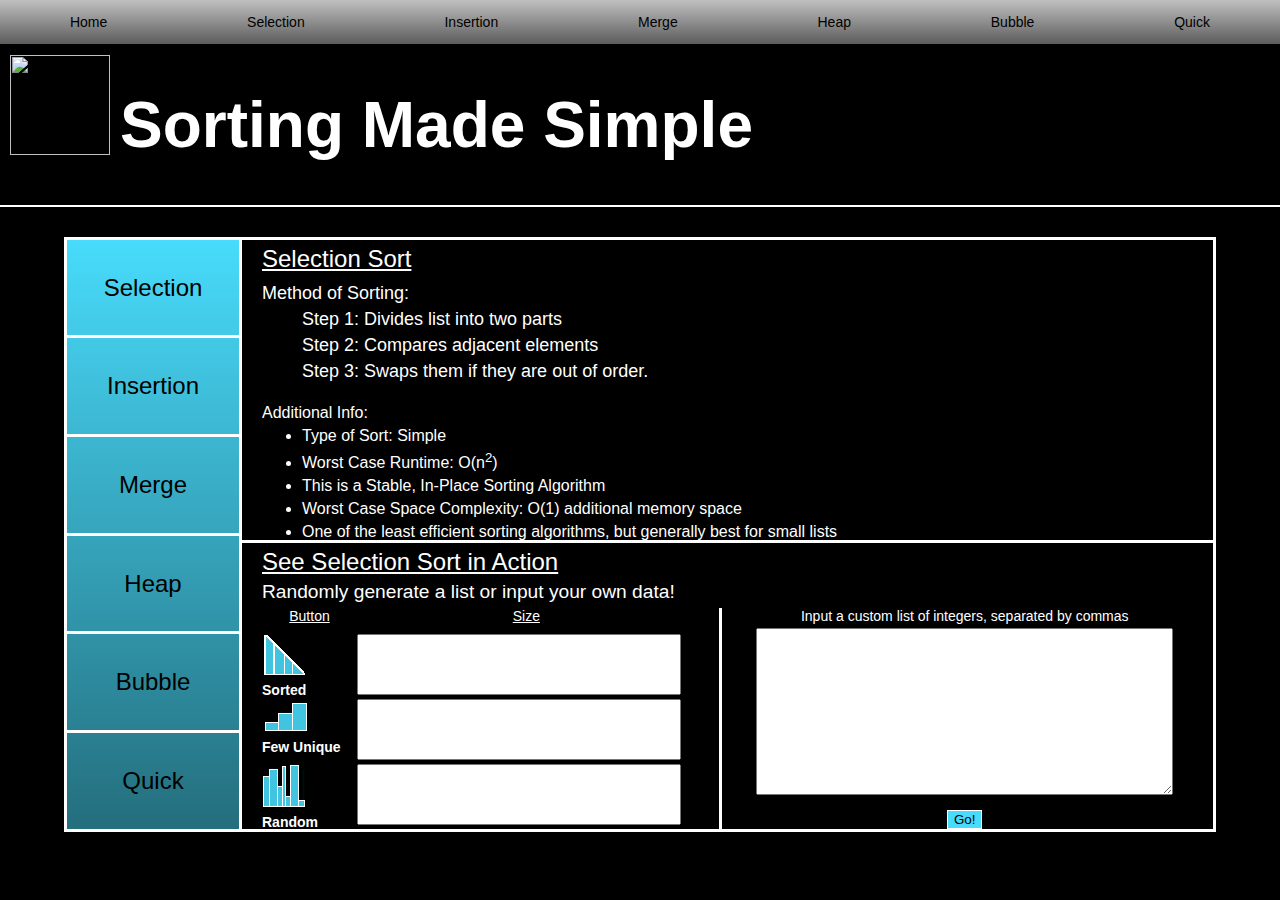
==== index.html @ a210c6bd "updated the mainpage" ====
<!DOCTYPE html>
<html lang = "en">
<!--Comments Common tags
    h1 - heading 1
    h2 -heading 2
    etc.
    href - hyperlink reference
    script - inline/external javascript
    img - image
    p - paragraph
    br - break
    button - a button
    li - list
    ul - unordered list
    ol - ordered list
    Text Tags
    strong - bold text
    em - italics
    -->

<!--this is essentially all the background stuff the user doesn’t need to see-->

<head>
    <title>SMS: Sorting Made Simple</title>

    <!--links pulls in css page(s)-->
    <link rel="stylesheet" type="text/css" href="./css/body.css ">
    <link rel="stylesheet" type="text/css" href="./css/navmenu.css ">
    <link rel="stylesheet" type="text/css" href="./css/homepage/introsection.css ">
    <link rel="stylesheet" type="text/css" href="./css/homepage/mainsection.css ">
    
    <meta charset="UTF-8">
    <meta http-equiv="X-UA-Compatible" content="ie=edge">
    <!--meta name = "viewport" is the default inital scale of the website-->
    <meta name="viewport" content="width=device-width, initial-scale=1.0">
    

</head>

<!--body is what the user will see and interact with-->

<body>
    
    <header class="navmenu">

        <nav class ="mobilenav">
            
            <div class = "divhamburgernav">
                <img class = "hamburgerimage " id = "hamburgerimageclosed" src = "./Images/HomepageImages/Nav Bar/Hamburger Menu.png" height="20">
                <img class = "hamburgerimage hidden" id = "hamburgerimageopen" src = "./Images\HomepageImages\Nav Bar\HamburgerOpenButton.png" height="20">
            </div>

            <div class = "divlogo">
                <img class = "logo" src = https://i.ytimg.com/vi/EyOzwjfgPVA/maxresdefault.jpg height="30" width="30">
            </div>
        </nav>
            
        <nav class = "desktopnav">
            <div><a href="./index.html">Home</a></div>
            <div><a href="pages/sortpage.html?sort=selection"> Selection</a></div>
            <div><a href="pages/sortpage.html?sort=insertion">Insertion</a></div>
            <div><a href="pages/sortpage.html?sort=merge">Merge</a></div>
            <div><a href="pages/sortpage.html?sort=heap">Heap</a></div>
            <div><a href="pages/sortpage.html?sort=bubble">Bubble</a></div>
            <div><a href="pages/sortpage.html?sort=quick">Quick</a></div>
        </nav>
        
    </header>

    <section class = "hamburgerpopoutsection hidden" id = "hamburgerpopoutsection">
        <div class = "hamburgerpopoutmenu">
            <button class = "hamburgerpopoutmenuitems firsthamburgerpopoutmenuitem" id = "hamburgeritemhome" type="button">Home</button>
            <button class = "hamburgerpopoutmenuitems" id = "hamburgeritemselection" type="button">Selection</button>
            <button class = "hamburgerpopoutmenuitems" id = "hamburgeriteminsertion" type="button">Insertion</button>
            <button class = "hamburgerpopoutmenuitems" id = "hamburgeritemmerge" type="button">Merge</button>
            <button class = "hamburgerpopoutmenuitems" id = "hamburgeritemheap" type="button">Heap</button>
            <button class = "hamburgerpopoutmenuitems" id = "hamburgeritembubble" type="button">Bubble</button>
            <button class = "hamburgerpopoutmenuitems" id = "hamburgeritemquick" type="button">Quick</button>
        </div>   

        <!-- js for going to the links inside the hamburger menu -->
        <script src="./generaljs/navmenu/mobileNav.js"></script>

    </section>

    <!--this section is title and the logo-->
    <section class="introsection">
        <div class="introsectionlogolarge"><img src=https://i.ytimg.com/vi/EyOzwjfgPVA/maxresdefault.jpg height="100"
                width="100"></div>
        <div class="introsectionlogosmall"><img src=https://i.ytimg.com/vi/EyOzwjfgPVA/maxresdefault.jpg height="50"
                width="50"></div>
        <!--need to go back and add our logo later-->
        <div class="introsectiontitle">
            <h1>Sorting Made Simple</h1>
        </div>

    </section>

    <!--this section is the main body of the webpage-->
    <section class="mainsection">

        <div class="selectionbars">
            <button class="mainsectionselectionbars" id="selectionbutton" type="button">Selection</button>
            <button class="mainsectionselectionbars" id="insertionbutton" type="button">Insertion</button>
            <button class="mainsectionselectionbars" id="mergebutton" type="button">Merge</button>
            <button class="mainsectionselectionbars" id="heapbutton" type="button">Heap</button>
            <button class="mainsectionselectionbars" id="bubblebutton" type="button">Bubble</button>
            <button class="mainsectionselectionbars lastsectionselectionbars" id="quickbutton" type="button">Quick</button>
        </div>

        <div class="paragraphs">

            <div class="upperselectionparagraphs">
                <!--Everything below is the various paragraphs that will be displayed upon clicking through the different sorts-->
                <div class="uppersubsection" id="upperselectionparagraph">
                    <div class="ParOverflow"> 
                        <div class="UpperSectionTitle">Selection Sort</div>
                        
                            <div class="MethodTitle">Method of Sorting:</div>
                            <ul class="Steps">
                                <li>Step 1: Divides list into two parts</li>
                                <li>Step 2: Compares adjacent elements</li>
                                <li>Step 3: Swaps them if they are out of order.</li>
                            </ul><br>
                            <div class="additionalsortinginfotitle">Additional Info:</div>
                            <ul class = "additionalsortinginfo">  
                                <li>Type of Sort: Simple</li>
                                <li>Worst Case Runtime: O(n<sup>2</sup>)</li>
                                <li>This is a Stable, In-Place Sorting Algorithm</li>
                                <li>Worst Case Space Complexity: O(1) additional memory space</li>
                                <li>One of the least efficient sorting algorithms, but generally best for small lists</li>
                            </ul>
                    </div>
                </div>

                <div class="uppersubsection hidden" id="upperinsertionparagraph">
                    <div class="ParOverflow">
                    <div class="UpperSectionTitle">Insertion Sort</div>
                        <div class="MethodTitle">Method of Sorting:</div>
                        <ul class="Steps">
                            <li>Step 1: Reads one element each repition</li>
                            <li>Step 2: Puts pulled element into new list</li>
                            <li>Step 3: Compares pulled element with new list</li>
                            <li>Step 4: Places most recently pulled element into new list in correct order</li>
                        </ul><br>
                        <div class="additionalsortinginfotitle">Additional Info:</div>
                        <ul class = "additionalsortinginfo"> 
                            <li>Type of Sort: Simple</li>
                            <li>Worst Case Runtime: O(n<sup>2</sup>)</li>
                            <li>This is a Stable, In-Place Sorting Algorithm</li>
                            <li>Worst Case Space Complexity: O(1) additional memory space</li>
                            <li>Best for small data sets and is more efficient than Bubble and Selection sorts</li>
                        </ul>
                        <!--<li><a href="pages/sortpage.html?sort=insertion">Insertion link</a></li> Link to this specific page-->
                    </div>
                </div>

                <div class="uppersubsection hidden" id="uppermergeparagraph">
                    <div class="ParOverflow">
                    <div class="UpperSectionTitle">Merge Sort</div>
                        <div class="MethodTitle">Method of Sorting:</div>
                        <ul class="Steps">
                            <li>Step 1: Divides list into n segments</li>
                            <li>Step 2: Compares each segment</li>
                            <li>Step 3: Merges each segment into one ordered list</li>
                        </ul><br>
                        <div class="additionalsortinginfotitle">Additional Info:</div>
                        <ul class = "additionalsortinginfo"> 
                            <li>Type of Sort: Efficient</li>
                            <li>Worst Case Runtime: O(n log n)</li>
                            <li>This is a Stable, but not in-place sorting algorithm</li>
                            <li>Worst Case Space Complexity: O(n) additional memory space, but can be O(1) with a linked list</li>
                            <li>Best used for a linked list, but is not as efficient as the quicksort</li>
                        </ul>
                    </div>
                </div>

                <div class="uppersubsection hidden" id="upperheapparagraph">
                    <div class="ParOverflow">
                    <div class="UpperSectionTitle">Heap Sort</div>
                        <div class="MethodTitle">Method of Sorting:</div>
                        <ul class="Steps">
                            <li>Step 1: Divides list into two sections: sorted and unsorted</li>
                            <li>Step 2: Pulls out largest element in unsorted section</li>
                            <li>Step 3: Compares pulled element to the sorted section</li>
                            <li>Step 4: Places each unordered element into sorted list to create a new ordered list</li>
                            
                        </ul><br>
                        <div class="additionalsortinginfotitle">Additional Info:</div>
                        <ul class = "additionalsortinginfo">  
                            <li>Type of Sort: Efficient</li>
                            <li>Worst Case Runtime: O(n log n)</li>
                            <li>This is a Stable, but not in-place sorting algorithm</li>
                            <li>Worst Case Space Complexity: O(n) additional memory space</li>
                            <li>A little slower than the quicksort and an improved selection sort, but it has the advantage of having a O(n log n) runtime</li>
                    </div>
                </div>

                <div class="uppersubsection hidden" id="upperbubbleparagraph">
                    <div class="ParOverflow">
                    <div class="UpperSectionTitle">Bubble Sort</div>
                        <div class="MethodTitle">Method of Sorting:</div>
                        <ul class="Steps">
                            <li>Step 1: Reads the first two adjacent elements in the list</li>
                            <li>Step 2: Compares the two elements</li>
                            <li>Step 3: Swaps the elements if they are out of order</li>
                            <li>Step 4: Repeat the first 3 steps through the entire lsit</li>
                        </ul><br>
                        <div class="additionalsortinginfotitle">Additional Info:</div>
                        <ul class = "additionalsortinginfo">
                            <li>Type of Sort: Simple</li>
                            <li>Worst Case Runtime: O(n<sup>2</sup>)</li>
                            <li>This is a Stable, In-Place Sorting Algorithm</li>
                            <li>Worst Case Space Complexity: O(1) additional memory space</li>
                            <li>One of the least efficient sorts, unless the input is mostly ordered with some elements out of order</li>
                        </ul>
                       
                    </div>
                </div>

                <div class="uppersubsection hidden" id="upperquickparagraph">
                    <div class="ParOverflow">
                    <div class="UpperSectionTitle">Quick Sort</div>
                        <div class="MethodTitle">Method of Sorting:</div>
                        <ul class="Steps">
                            <li>Step 1: Split list into two sub-arrays</li>
                            <li>Step 2: An element is selected and becomes the pivot element</li>
                            <li>Step 3: All elements smaller than the pivot are moved forward and the larger elements
                                are moved backwards</li>
                            <li>Step 4: Sub-arrays are then merged, creating one ordered list</li>
                        </ul><br>
                        <div class="additionalsortinginfotitle">Additional Info:</div>
                        <ul class = "additionalsortinginfo">
                            <li>Type of Sort: Efficient</li>
                            <li>Worst Case Runtime: O(n<sup>2</sup>)</li>
                            <li>This is a Stable, but not in-place sorting algorithm</li>
                            <li>Worst Case Space Complexity: O(n), with the best being O( n log n)</li>
                            <li>About two or three times faster than the merge and heapsort. Similar to selection sort, but it does not always choose the worst-case partition</li>
                        </ul>
                    </div>
                </div>

            </div>
            <!-- This marks the line between the upper sections and lower sections-->

            <div class="lowerselectionparagraphs">
            <!--Everything below is the various paragraphs that will be displayed upon clicking through the different sorts-->
            
                <!-- old    styling  
                    <div class = "lowersubsections">
                        <div class = "lowerleftsubsections"> 
                        
                            <div class = "lowerleftpicturescolmun">
                            <div class = "lowerpictures"><img id = "selectionsortedpicture" src = "./Images/HomepageImages/sortedGraph.PNG">
                                <div class = "lowerpicturesinfo"><strong>Sorted</strong></div>
                            </div>
                            <div class = "lowerpictures"><img id = "selectionfewuniquepicture" src = "./Images/HomepageImages/fewUniqueElements.PNG">
                                <div class = "lowerpicturesinfo"><strong>Few Unique</strong></div>
                            </div>
                            <div class = "lowerpictures"><img id = "selectionrandompicture" src = "./Images/HomepageImages/randomData.PNG">
                                <div class = "lowerpicturesinfo"><strong>Random</strong></div>
                            </div>
                            </div>

                            <div class = "randominputboxes">
                                <div class = "randominputtitle">Input a size of at most 20, than click the image to see the animation!</div>
                                <div class ="randomsizebox" id = "sortedselectionsize"><input class = "homepageinputboxes_left" type = "number" min="0" max ="20"></div>
                                <div class ="randomsizebox" id = "fewuniqueselectionsize"><input class = "homepageinputboxes_left"></div>
                                <div class ="randomsizebox" id = "randomselectionsize"><input class = "homepageinputboxes_left"></div>
                            </div>
                        </div>
                        <div class = "lowerrightsubsections">
                            Input your own custom data
                            <div><input class = "homepageinputboxes_right"></input></div>
                        </div>
                    </div> -->
                
                <div class="lowersubsection" id = "lowerselectionparagraph">

                    <div class = "LowerSectionTitle" id = "SelectionLowerSectionTitle">See Selection Sort in Action</div>
                    <div class = "LowerSectionTitle hidden" id = "InsertionLowerSectionTitle">See Insertion Sort in Action</div>
                    <div class = "LowerSectionTitle hidden" id = "MergeLowerSectionTitle">See Merge Sort in Action</div>
                    <div class = "LowerSectionTitle hidden" id = "HeapLowerSectionTitle">See Heap Sort in Action</div>
                    <div class = "LowerSectionTitle hidden" id = "BubbleLowerSectionTitle">See Bubble Sort in Action</div>
                    <div class = "LowerSectionTitle hidden" id = "QuickLowerSectionTitle">See Quick Sort in Action</div>
                    <div class = "lowerinstructionaltitle"> Randomly generate a list or input your own data!</div>

                    <div class = "lowerinputsubsections">
                        <div class = "lowerinputleftsubsections">
                           
                            <div class = "fieldinfo">
                                <div class = "fieldinfobuttonheader">Button</div> 
                                <div class = "fieldinfosizeheader">Size</div>
                            </div>
                            
                            <div class = "lowerleftinputrow">

                                <div class = lowerinputbutton>
                                    <img id = "sortedpicture" src = "./Images/HomepageImages/sortedGraph.PNG">
                                    <div class = "lowerpicturesinfo"><strong>Sorted</strong></div>
                                </div>

                                <div class ="randomsizebox" id = "sortedselectionsize"><input class = "homepageinputboxes_left" type = "number" min="0" max ="20"></div>
                            </div>

                            <div class = "lowerleftinputrow">
                                
                                <div class = "lowerinputbutton">
                                    <img id = "fewuniquepicture" src = "./Images/HomepageImages/fewUniqueElements.PNG">
                                    <div class = "lowerpicturesinfo"><strong>Few Unique</strong></div>
                                </div>

                                <div class ="randomsizebox" id = "fewuniquesize"><input class = "homepageinputboxes_left" type = "number" min="0" max ="20"></div>
                            </div>

                            <div class = "lowerleftinputrow">

                                <div class = "lowerinputbutton">
                                    <img id = "randompicture" src = "./Images/HomepageImages/randomData.PNG">
                                    <div class = "lowerpicturesinfo"><strong>Random</strong></div>
                                </div>
                        
                                <div class ="randomsizebox" id = "randomsize"><input class = "homepageinputboxes_left" type = "number" min="0" max ="20"></div>
                            </div>
    
                        </div>

                        <div class = "lowerinputrightsubsections">
                            <div class = lowerinputrightheader>Input a custom list of integers, separated by commas</div>
                            <div class = customlistwrapper><textarea class = customlist></textarea></div>
                            <div class = custominputbuttonwrapper><button class = custominputbutton>Go!</button></div>
                        </div>

                    </div>
                </div>    
<!-- old style
                <div class="lowersubsection hidden" id = "lowerinsertionparagraph">
                    <div class = "LowerSectionTitle">See Insertion Sort in Action</div>
                    <div class = "lowerinstructionaltitle"> Randomly generate a list or input your own data!</div>
                    <div class = "lowerinputsubsections">
                        <div class = "lowerinputleftsubsections">
                            
                            <div class = "fieldinfo">
                                <div class = "fieldinfobuttonheader">Button</div> 
                                <div class = "fieldinfosizeheader">Size</div>
                            </div>

                            <div class = "lowerleftinputrow">
                                <div class = lowerinputbutton>
                                    <img id = "insertionsortedpicture" src = "./Images/HomepageImages/sortedGraph.PNG">
                                        <div class = "lowerpicturesinfo"><strong>Sorted</strong></div>
                                </div>

                                <div class ="randomsizebox" id = "sortedinsertionsize"><input class = "homepageinputboxes_left">
                                </div>
                            </div>

                            <div class = "lowerleftinputrow">
                                <div class = lowerinputbutton>
                                    <img id = "insertionfewuniquepicture" src = "./Images/HomepageImages/fewUniqueElements.PNG">
                                    <div class = "lowerpicturesinfo"><strong>Few Unique</strong></div>
                                </div>

                                <div class ="randomsizebox" id = "fewuniqueinsertionsize"><input class = "homepageinputboxes_left">
                                </div>
                            </div>

                            <div class = "lowerleftinputrow">
                                <div class = lowerinputbutton>
                                    <img id = "insertionrandompicture" src = "./Images/HomepageImages/randomData.PNG">
                                    <div class = "lowerpicturesinfo"><strong>Random</strong></div>
                                </div>

                                <div class ="randomsizebox" id = "randominsertionsize"><input class = "homepageinputboxes_left">
                                </div>
                            </div>

                        </div>

                        <div class = "lowerinputrightsubsections">hello
                        </div>
                    </div>
                </div>

                <div class="lowersubsection hidden" id = "lowermergeparagraph">
                    <div class = "LowerSectionTitle">See Merge Sort in Action</div>
                    <div class = "lowerinstructionaltitle"> Randomly generate a list or input your own data!</div>
                    <div class = "lowerinputsubsections">
                        <div class = "lowerinputleftsubsections"> 
                        
                            <div class = "fieldinfo">
                                <div class = "fieldinfobuttonheader">Button</div> 
                                <div class = "fieldinfosizeheader">Size</div>
                            </div>

                            <div class = "lowerleftinputrow">
                                <div class = lowerinputbutton>
                                    <img id = "mergesortedpicture" src = "./Images/HomepageImages/sortedGraph.PNG">
                                    <div class = "lowerpicturesinfo"><strong>Sorted</strong></div>
                                </div>
                                    <div class ="randomsizebox" id = "sortedmergesize"><input class = "homepageinputboxes_left"></div>
                            </div>

                            <div class = "lowerleftinputrow">
                                <div class = lowerinputbutton>
                                    <img id = "mergefewuniquepicture" src = "./Images/HomepageImages/fewUniqueElements.PNG">
                                    <div class = "lowerpicturesinfo"><strong>Few Unique</strong></div>
                                </div>
                                <div class ="randomsizebox" id = "fewuniquemergesize"><input class = "homepageinputboxes_left"></div>
                            </div>

                            <div class = "lowerleftinputrow">
                                <div class = lowerinputbutton>
                                    <img id = "mergerandompicture" src = "./Images/HomepageImages/randomData.PNG">
                                    <div class = "lowerpicturesinfo"><strong>Random</strong></div>
                                </div>
                                <div class ="randomsizebox" id = "randommergesize"><input class = "homepageinputboxes_left"></div>
                            </div>

                        </div>

                        <div class = "lowerinputrightsubsections">
                                hello
                        </div>
                    </div>

                </div>

                <div class="lowersubsection hidden" id = "lowerheapparagraph">
                    <div class = "LowerSectionTitle">See Heap Sort in Action</div>
                    <div class = "lowerinstructionaltitle"> Randomly generate a list or input your own data!</div>
                    <div class = "lowerinputsubsections">
                        <div class = "lowerinputleftsubsections"> 
                        
                            <div class = "fieldinfo">
                                <div class = "fieldinfobuttonheader">Button</div> 
                                <div class = "fieldinfosizeheader">Size</div>
                            </div>

                            <div class = "lowerleftinputrow">
                                <div class = lowerinputbutton>
                                    <img id = "heapsortedpicture" src = "./Images/HomepageImages/sortedGraph.PNG">
                                    <div class = "lowerpicturesinfo"><strong>Sorted</strong></div>
                                </div>

                                <div class ="randomsizebox" id = "sortedheapsize"><input class = "homepageinputboxes_left"></div>
                            </div>

                            <div class = "lowerleftinputrow">
                                <div class = lowerinputbutton>
                                    <img id = "heapfewuniquepicture" src = "./Images/HomepageImages/fewUniqueElements.PNG">
                                    <div class = "lowerpicturesinfo"><strong>Few Unique</strong></div>
                                </div>

                                <div class ="randomsizebox" id = "fewuniqueheapsize"><input class = "homepageinputboxes_left"></div>
                            </div>
                            
                            <div class = "lowerleftinputrow">
                                <div class = lowerinputbutton>
                                    <img id = "heaprandompicture" src = "./Images/HomepageImages/randomData.PNG">
                                    <div class = "lowerpicturesinfo"><strong>Random</strong></div>
                                </div>

                                <div class ="randomsizebox" id = "randomheapsize"><input class = "homepageinputboxes_left"></div>
                            </div>
                            
                        </div>
                        <div class = "lowerinputrightsubsections">
                            Input your own custom data
                            
                        </div>
                    </div>

                </div>

                <div class="lowersubsection hidden" id = "lowerbubbleparagraph">
                    <div class = "LowerSectionTitle">See Bubble Sort in Action</div>
                    <div class = "lowerinstructionaltitle"> Randomly generate a list or input your own data!</div>
                    <div class = "lowerinputsubsections">
                        <div class = "lowerinputleftsubsections"> 
                            
                            <div class = "fieldinfo">
                                <div class = "fieldinfobuttonheader">Button</div> 
                                <div class = "fieldinfosizeheader">Size</div>
                            </div>

                            <div class = "lowerleftinputrow">
                                <div class = lowerinputbutton>
                                    <img id = "bubblesortedpicture" src = "./Images/HomepageImages/sortedGraph.PNG">
                                    <div class = "lowerpicturesinfo"><strong>Sorted</strong></div>
                                </div>

                                <div class ="randomsizebox" id = "bubblesortedsize"><input class = "homepageinputboxes_left"></div>
                            </div>

                            <div class = "lowerleftinputrow">
                                <div class = lowerinputbutton>
                                    <img id = "bubblefewuniquepicture" src = "./Images/HomepageImages/fewUniqueElements.PNG">
                                    <div class = "lowerpicturesinfo"><strong>Few Unique</strong></div>
                                </div>

                                <div class ="randomsizebox" id = "fewuniquebubblesize"><input class = "homepageinputboxes_left"></div>
                            </div>

                            <div class = "lowerleftinputrow">
                                <div class = lowerinputbutton>
                                    <img id = "bubblerandompicture" src = "./Images/HomepageImages/randomData.PNG">
                                    <div class = "lowerpicturesinfo"><strong>Random</strong></div>
                                </div>

                                <div class ="randomsizebox" id = "randombubblesize"><input class = "homepageinputboxes_left"></div>
                            </div>

                        </div>
                        <div class = "lowerinputrightsubsections">
                            Input your own custom data
                            
                        </div>
                    </div>

                </div>

                <div class="lowersubsection hidden" id = "lowerquickparagraph">
                    <div class = "LowerSectionTitle">See Quick Sort in Action</div>
                    <div class = "lowerinstructionaltitle"> Randomly generate a list or input your own data!</div>
                    <div class = "lowerinputsubsections">
                        <div class = "lowerinputleftsubsections">

                            <div class = "fieldinfo">
                                <div class = "fieldinfobuttonheader">Button</div> 
                                <div class = "fieldinfosizeheader">List Size</div>
                            </div>

                            <div class = "lowerleftinputrow"> 
                            <div class = "lowerinputbutton">
                                <img id = "quicksortedpicture" src = "./Images/HomepageImages/sortedGraph.PNG">
                                <div class = "lowerpicturesinfo"><strong>Sorted</strong></div>

                            </div>

                            <div class ="randomsizebox" id = "sortedquicksize"><input class = "homepageinputboxes_left"></div>
                            </div> 
                        
                            <div class = "lowerleftinputrow">
                            <div class = "lowerinputbutton">
                                <img id = "quickfewuniquepicture" src = "./Images/HomepageImages/fewUniqueElements.PNG">
                                <div class = "lowerpicturesinfo"><strong>Few Unique</strong></div>
                            </div>

                            <div class ="randomsizebox" id = "fewuniquequicksize"><input class = "homepageinputboxes_left"></div>
                            </div>
                            
                            <div class = "lowerleftinputrow">
                            <div class = "lowerinputbutton">
                                <img id = "quickrandompicture" src = "./Images/HomepageImages/randomData.PNG">
                                <div class = "lowerpicturesinfo"><strong>Random</strong></div>

                            </div>

                            <div class ="randomsizebox" id = "randomquicksize"><input class = "homepageinputboxes_left"></div>

                            </div>

                        </div>
                    
                        <div class = "lowerinputrightsubsections">
                            Input your own custom data
                       
                        </div>
                    </div>
                </div> -->

            </div>

        </div>
         
    </section>
<!--mainsection-->

  

    <!-- js for making the paragraphs display dynamically -->
    <script src="./generaljs/homepage/changingparagraphs.js"></script>

    <!--  js that takes in the size and  generates the list based off which button was pressed-->

</body>

</html>
---- css/body.css ----
/*default format for the general body*/
body{
    background: rgb(0,0,0);
    color: rgb(255,255,255);
    font-family: Helvetica Neue, Helvetica, Arial, sans-serif;
    margin: 0px;
    padding: 0px;
}
---- css/navmenu.css ----
/*follows mobile first css style*/



/*everything under 768 px*/

    header.navmenu{
        /*general style for the navagation menu at the top */
        background: linear-gradient(180deg,rgb(199, 199, 199),rgb(92, 92, 92));
        color:black;
        font-size: 14px;
        font-family: Helvetica Neue, Helvetica, Arial, sans-serif;
        padding: 0px 0px 0px 0px;
        position: sticky;
        top:0;
        border-bottom: solid 1px black;
      
    }
    
    
    .desktopnav {
        /*style for the nav menu as a whole*/
        text-align: center;
        flex-basis: 100%;
        width:80vmax;
        padding:14px 0px 14px 0px;
        margin: auto;
        display: none;
        flex-direction: row; 
        width: auto;
     }

     .mobilenav {
         /*style for the nav menu as a whole*/
         text-align: center;
         flex-basis: 100%;
         padding: 14px 0px 14px 0px;
         margin: auto;
         display: flex;
         flex-direction: row; 
         height: 16px;
         width: auto;
         
     }
    
     .divhamburgernav{
        padding: 0px;
        flex: 1;
        position: relative;
        width: auto;
    }

    .hamburgerimage{
        margin: 0px 0px 0px 0px;
        position: relative;
        top:-3px;
    }

    /*the section as a whole for the hamburger nav menu*/
    .hamburgerpopoutsection{
        display: flex; 
    }

    /* the humburger section as a whole*/
    .hamburgerpopoutmenu{
        position: fixed;
        background: linear-gradient(180deg,rgb(92, 92, 92),rgb(42, 42, 42));
        display: flex;
        flex-direction: column;
        width: 50%;
        
    }

   /*the indviduals items inside the hamburger section*/
    .hamburgerpopoutmenuitems{
            list-style-type: none;
            text-decoration:none;
            font-size: x-large;
            background-color:transparent;
            border: none;
            cursor:pointer;
            outline: none;
            border-top: solid black thin;
            /*need to add a hover effect
            background: rgb(199, 199, 199);
            */
            color: white;
            text-align: left;
            flex: 1;
            padding: 10px 0px 10px 20px;  
    }

    .firsthamburgerpopoutmenuitem{
        border-top: none;
    }

    /*the styling for when you hover over the items inside the hamburger menu*/
    .hamburgerpopoutmenuitems:hover {
            list-style-type: none;
            text-decoration:none;
            color: black;
            background: rgb(72,219,251);
    }

    .divlogo {
       flex: 9;
       position: relative;
       top: -7.5px;
       width: auto;  
    }

    .logo{
        text-align: center;
        position: relative;
        left: -25px;
    }

   .hidden{
       display: none;
   }


/*Full Screen to a little under Half screen Desktop View*/
@media (min-width: 769px) {
   
    header.navmenu{
        /*general style for the navagation menu at the top */
        background: linear-gradient(180deg,rgb(192, 192, 192),rgb(92, 92, 92));
        color:black;
        font-size: 14px;
        font-family: Helvetica Neue, Helvetica, Arial, sans-serif;
        padding: 0px 0px 0px 0px;
        position: sticky;
        top:0;
        border-bottom: solid 1px black;
    }
    
        
    .desktopnav {
        /*style for the nav menu as a whole*/
        text-align: center;
        flex-basis: 100%;
        width:80vmax;
        padding:14px 0px 14px 0px;
        margin: auto;
        display: flex;
        flex-direction: row; 
        width: auto;
     }

     .mobilenav {
         /*style for the nav menu as a whole*/
         text-align: center;
         flex-basis: 100%;
         width:80vmax;
         padding:14px 0px 14px 0px;
         margin: auto;
         display: none;
         flex-direction: row; 
     }

    .navmenu div{
        /*style for the individual elements in the unordered list*/
       margin:auto;
       width: auto;
      padding: auto;
       text-align: center;
       
    }
    
    .navmenu a{
        /*styles the links so that their not in hyper link form*/
        text-decoration:none;
        color: black;
        
    }

    a:hover{
        /*styles the links so that they change color when you hover over them*/
        color:rgb(50, 50, 50);
    }
    
    .navmenu li:first-child {
        display:inline-flex;
       padding:0px auto 0px 0px;
       text-align: center;
    }
    
    .navmenu li:last-child {
        display:inline-flex;
       padding:0px 0px 0px auto;
       text-align: center;
    }

    .mobilenav {
        /*style for the nav menu as a whole*/
        text-align: center;
        flex-basis: 100%;
        padding: 14px 0px 14px 0px;
        margin: auto;
        display: flex;
        flex-direction: row; 
        height: 16px;
        width: auto;
        display: none;
    }
   
    .divhamburgernav{
       padding: 0px;
       flex: 1;
       position: relative;
       width: auto;
       display: none;
   }

   .hamburgerimage{
       margin: 0px 0px 0px 0px;
       position: relative;
       top:-3px;
       display: none;
   }

   /*the section as a whole for the hamburger nav menu*/
   .hamburgerpopoutsection{
       display: flex; 
       display: none;
   }

   /* the humburger section as a whole*/
   .hamburgerpopoutmenu{
       position: fixed;
       background: linear-gradient(180deg,rgb(92, 92, 92),rgb(42, 42, 42));
       display: flex;
       flex-direction: column;
       width: 50%;
       display: none;
   }

  /*the indviduals items inside the hamburger section*/
   .hamburgerpopoutmenuitems{
           list-style-type: none;
           text-decoration:none;
           font-size: x-large;
           background-color:transparent;
           border: none;
           cursor:pointer;
           outline: none;
           border-top: solid black thin;
           /*need to add a hover effect
           background: rgb(199, 199, 199);
           */
           color: white;
           text-align: left;
           flex: 1;
           padding: 10px 0px 10px 20px; 
           display: none;

   }

   .firsthamburgerpopoutmenuitem{
       border-top: none;
       display: none;

   }

   /*the styling for when you hover over the items inside the hamburger menu*/
   .hamburgerpopoutmenuitems:hover {
           list-style-type: none;
           text-decoration:none;
           color: black;
           background: rgb(72,219,251);
           display: none;

   }

   .divlogo {
      flex: 9;
      position: relative;
      top: -7.5px;
      width: auto; 
      display: none;

   }

   .logo{
       text-align: center;
       position: relative;
       left: -25px;
       display: none;

   }

  .hidden{
      display: none;
  }

}
---- css/homepage/introsection.css ----
/*follows mobile first format*/

.introsection{
    /*general settings for our introsection*/
    font-size: large;
    font-family: Helvetica Neue, Helvetica, Arial, sans-serif;
    border-bottom-style: solid ;
    border-width: 2px;
    border-color: white;
    padding: 0px;
    margin: 0px;
    display: flex;
    flex-direction: row;
   height: min-content;
}

.introsectionlogolarge {
    /*style settings for our logo*/
    flex:1;
    padding: 10px 10px 10px 10px;
    height: min-content;
    display: none;
}

.introsectionlogosmall {
    /*style settings for our logo*/
    flex:1;
    padding: 10px 10px 10px 10px;
    display: flex;
    height: min-content;
  
}

.introsectiontitle {
    /*style settings for title*/
    flex: 99;
    margin: auto;
    height: min-content;
    
}

@media screen and (min-width: 769px) {

    .introsection{
        /*general settings for our introsection*/
        font-size: xx-large;
        font-family: Helvetica Neue, Helvetica, Arial, sans-serif;
        padding: 0px 0px;
        margin: 0px;
        display: flex;
        flex-direction: row;
        height: min-content;

    }

    .introsectionlogolarge {
        /*style settings for our logo*/
        display: flex;
        flex:1;
        padding: 10px 10px 10px 10px;
        height: min-content;
    }

    .introsectionlogosmall {
        display: none;
        flex:1;
        padding: 10px 10px 0px 10px;
        height: min-content;
        
    }
    
    .introsectiontitle {
        /*style settings for title*/
        flex: 99;
        height: min-content;
     
        
    }

}
---- css/homepage/mainsection.css ----
/*follows mobile first format*/


/*everything under 769 px*/
/*style for the main section as a whole*/
.mainsection{
        display: flex;
        margin: 10px 2.5% 40px 2.5%;
        padding: 0;
        border-bottom: solid thin white;
        border-top: solid thin white;
        flex-direction: column;
        height: auto;
}  
/*style for all selection bars as a whole*/
.selectionbars{
    flex:1;
    background: linear-gradient(rgb(72,219,251),rgb(36,110,125) );
    display: flex;
    flex-direction: row;
       
}
    
/*style for the indiviual buttons for the different sorting items in the list of sorts*/
.mainsectionselectionbars {
    font-size: small;
    background-color:transparent;
    border: none;
    cursor:pointer;
    outline:none;
    text-align: center;
    color:black;
    border-left: solid thin white;
    border-bottom: solid thin white;
    flex: 1;
    padding: 30px 1% 30px 1%;
                
}
 
/*unique styling for the last button in the selection bar menu*/
.lastsectionselectionbars {
    border-right: solid thin white;
}


    
/*style for upper and lower paragraph section as a whole*/
.paragraphs {
        display: flex;
        flex-direction: column;
        border-right: solid thin white;
        border-left: solid thin white;
        flex: 8;
}
    
/*all unique the upper pargraph styling*/
    
/*style for the upperparagraphs as a whole*/
.upperselectionparagraphs {
    flex:1;
    padding: 0px;
    margin: 0px;
    width: auto;
    display: flex;
    flex-direction: column;
    height: 300px;
}
    
/*all the different upper paragraphs on the main page*/
.uppersubsection{
        font-size: 100%;
        padding-bottom: 3px;
        flex: 1;
        height: 100%;
        margin-left: 20px;
        margin-right: 20px;
    
}
    
/*REMEMBER TO COME BACK TO THIS YOU IDIOTS. also... spacing issue*/
.UpperSectionTitle {
    text-decoration: underline;
    font-size: x-large;
    margin: 0;
    padding: 5px 0px 5px 0px;
    height: min-content;   
}

 /*css styling for the method of sorting title*/
.MethodTitle{
    font-size: large;
    margin:0px;
    padding:5px 0px 0px 0px;
}

/*styling for the ul portion of upper paragraph sections*/
.Steps {
    margin: 0;
    list-style-type: none;
    font-size: large;
    
}

/*styling for the individual items in the steps list*/
.Steps li {
    padding: 5px 0px 0px 0px;
}

.additionalsortinginfotitle{
    margin:0px;
    padding:0px 0px 0px 0px;
    font-size: medium;
}

.additionalsortinginfo{
    margin:0; 
    font-size:medium;
}

.additionalsortinginfo li {
    padding: 5px 0px 0px 0px;
}

/*End of the unique upper pargraph styling*/
    
/*all unique lower paragraph styling*/
    
.lowerselectionparagraphs{
    /*all the lower paragraphs on the main page*/
    display: flex;
    flex-direction: row;
    flex: 1;
    width: auto;
    border-top: solid white;
    height: 300px;
}
    
.lowersubsection {
    /*styling for the individual lower paragraphs*/
    flex: 1;
    padding: 0px;
    margin: 15px;
    width: auto;
}
 /*lower section title*/     
.LowerSectionTitle {
    /*lower paragraph section title*/
    text-decoration: underline;
    font-size: x-large;
    flex: 1;
    padding: 0px 0px 10px 0px;
}
/*title for the instructional title*/    
.lowerinstructionaltitle{
    text-align: left;
    padding: 0px 0px 5px 0px;
    border-bottom: white;
}
/*the lower paragraphs headers*/
.fieldinfo{
    display: flex;
    flex-direction: row;
}
/*button header for the lower paragraph*/
.fieldinfobuttonheader{
    width: 95px;
    text-align: center;
    text-decoration: underline;
    padding: 0px 0px 10px 0px;
    font-size: 14px;
}
/*size header styling for the lower paragraphs*/
.fieldinfosizeheader{
    text-align: center;
    text-decoration: underline;
    flex: 2;
    margin: 0px 5% 0px 0px;
    padding: 0px 0px 10px 0px;
    font-size: 14px;
}
/*the lower paragraphs input sections as a whole*/
.lowerinputsubsections{
    display: flex;
    flex-direction: row;
    
}
/*the lower left subsection in the lower paragraph*/
.lowerinputleftsubsections{
    flex: 1;
    display:flex;
    flex-direction: column;
    border-right: solid  white;
    
}
/*the lower rows in left subsection in the lower paragraph*/
.lowerleftinputrow{
    display: flex;
    flex-direction: row;
    margin: 0px 10px 0px 0px; 
}
/*the text underneath the pictures*/
.lowerpicturesinfo{
    flex: 1;
    text-align: center;
    width: max-content;
    font-size: 14px;
}
/*the styling for the lower paragraph, riight subsections, input boxes*/
.homepageinputboxes_right{
    width: 75%;
    flex:1;
    height: 220px;
}
/*the styling for the lower paragraph, left subsections, input boxes*/
.homepageinputboxes_left{
    height: 85%;
    width: 90%;
    margin: 0px 0px 10px 0px;    
}
/*the div section for the input boxes*/
.randomsizebox {
        flex: 3;
       
        
}
/*the styling for the div sections containing the buttons in the lower section*/
.lowerinputbutton{
    width: 95px;
    height: 65px;
    
}
/*the lower paragraph right subsection as a whole*/
.lowerinputrightsubsections{
    flex:1;
    text-align: center;
    display: flex;
    flex-direction: column;
    margin: 0px 0px 0px 15px;
}

.lowerinputrightheader{
    flex:1;
    font-size: 14px;
}

/*wrapper for the text*/
.customlistwrapper{
    flex:9;
    margin: 0;
    width: auto;
   
}

/*the custom list the user can input*/
.customlist{
    height: 90%;
    width: 90%;
}

/*the button for the custom input list*/
.custominputbutton{
    background:rgb(72,219,251);
    border: white thin solid;
}

/*end of unique lower paragraph styling*/
    
/*common styling shared by multiple sections*/
.hidden{
    display: none;
}
    
.ParOverflow {
    overflow: auto; 
    width: 100%;
    height: 300px;
}
    
/*//////////////////////////////////////////////////////////////////////////////////////////////////////////////////////////////////////////////////////////////////////////////////*/
/*//////////////////////////////////////////////////////////////////////////////////////////////////////////////////////////////////////////////////////////////////////////////////*/
/*//////////////////////////////////////////////////////////////////////////////////////////////////////////////////////////////////////////////////////////////////////////////////*/
/*//////////////////////////////////////////////////////////////////////////////////////////////////////////////////////////////////////////////////////////////////////////////////*/
/*//////////////////////////////////////////////////////////////////////////////////////////////////////////////////////////////////////////////////////////////////////////////////*/
/*//////////////////////////////////////////////////////////////////////////////////////////////////////////////////////////////////////////////////////////////////////////////////*/
/*//////////////////////////////////////////////////////////////////////////////////////////////////////////////////////////////////////////////////////////////////////////////////*/
/*//////////////////////////////////////////////////////////////////////////////////////////////////////////////////////////////////////////////////////////////////////////////////*/
/*//////////////////////////////////////////////////////////////////////////////////////////////////////////////////////////////////////////////////////////////////////////////////*/
/*//////////////////////////////////////////////////////////////////////////////////////////////////////////////////////////////////////////////////////////////////////////////////*/
/*//////////////////////////////////////////////////////////////////////////////////////////////////////////////////////////////////////////////////////////////////////////////////*/
/*//////////////////////////////////////////////////////////////////////////////////////////////////////////////////////////////////////////////////////////////////////////////////*/
/*//////////////////////////////////////////////////////////////////////////////////////////////////////////////////////////////////////////////////////////////////////////////////*/
/*//////////////////////////////////////////////////////////////////////////////////////////////////////////////////////////////////////////////////////////////////////////////////*/
/*//////////////////////////////////////////////////////////////////////////////////////////////////////////////////////////////////////////////////////////////////////////////////*/
/*//////////////////////////////////////////////////////////////////////////////////////////////////////////////////////////////////////////////////////////////////////////////////*/
/*//////////////////////////////////////////////////////////////////////////////////////////////////////////////////////////////////////////////////////////////////////////////////*/
/*//////////////////////////////////////////////////////////////////////////////////////////////////////////////////////////////////////////////////////////////////////////////////*/
/*//////////////////////////////////////////////////////////////////////////////////////////////////////////////////////////////////////////////////////////////////////////////////*/
/*//////////////////////////////////////////////////////////////////////////////////////////////////////////////////////////////////////////////////////////////////////////////////*/
/*//////////////////////////////////////////////////////////////////////////////////////////////////////////////////////////////////////////////////////////////////////////////////*/
/*//////////////////////////////////////////////////////////////////////////////////////////////////////////////////////////////////////////////////////////////////////////////////*/
/*//////////////////////////////////////////////////////////////////////////////////////////////////////////////////////////////////////////////////////////////////////////////////*/
/*//////////////////////////////////////////////////////////////////////////////////////////////////////////////////////////////////////////////////////////////////////////////////*/
/*//////////////////////////////////////////////////////////////////////////////////////////////////////////////////////////////////////////////////////////////////////////////////*/
/*//////////////////////////////////////////////////////////////////////////////////////////////////////////////////////////////////////////////////////////////////////////////////*/
/*Full Screen to a little under Half screen Desktop View*/
@media (min-width: 769px){

/*style for the main section as a whole*/
.mainsection{
    
    border-bottom: none;
    border-top: none;
    /*remove all the border from the mobile version*/

    display: flex;
    margin: 30px 5% 30px 5%;
    padding: 0;
    border-right: white solid;
    border-bottom: white solid;
    border-top: white solid;
    flex-direction:row ;
    
}

/*style for all selection bars as a whole*/
.selectionbars{
    flex:1;
    background: linear-gradient(rgb(72,219,251),rgb(36,110,125) );
    display: flex;
    flex-direction: column;
}

/*style for the indiviual buttons for the different sorting items in the list of sorts*/
.mainsectionselectionbars {
    
    /*remove all the mobile borders*/
    border-bottom: none;
    border-left: none;

    font-size: x-large;
    background-color:transparent;
    border: none;
    cursor:pointer;
    outline:none;
    text-align: center;
    color:black;
    flex: 1;
    padding: 30px 0px 30px 0px;
    min-width: 175px;
    
    border-left: solid white;
    border-bottom: solid white;
}

/*unique styling for the last button in the selection menu*/
.lastsectionselectionbars {
    border-bottom: none;
}

/*style for upper and lower paragraph section as a whole*/
.paragraphs {

    /*remove the borders from the mobile version*/
    border: none;

    border-left: solid white;
    display: flex;
    flex-direction: column;
    flex: 8;

}

/*all unique the upper pargraph styling*/

/*style for the upperparagraphs as a whole*/
.upperselectionparagraphs {
    flex:1;
    padding: 0px;
    margin: 0px;
    width: auto;
    display: flex;
    flex-direction: column;
    height: 100%;
    
}

/*all the different upper paragraphs on the main page*/
.uppersubsection{
    font-size: 120%;
    margin-left: 0px;
    margin-right: 0px;
    padding: 0px 20px 0px 20px;
    flex: 1;
    height: 300px;
}

/*the styling for the title in the upper paragraph pretaining to the type of sort it is*/
.UpperSectionTitle {
    text-decoration: underline;
    font-size: x-large;
    margin: 0;
    padding: 5px 0px 5px 0px;
    height: min-content;
    
}

/*css styling for the method of sorting title*/
.MethodTitle{
    font-size: large;
    margin:0px;
    padding:5px 0px 0px 0px;
}

/*styling for the ul portion of upper paragraph sections*/
.Steps {
    margin: 0;
    list-style-type: none;
    font-size: large;
    
}

/*styling for the individual items in the steps list*/
.Steps li {
    padding: 5px 0px 0px 0px;
}

.additionalsortinginfotitle{
    margin:0px;
    padding:0px 0px 0px 0px;
    font-size: medium;
}

.additionalsortinginfo{
    margin:0; 
    font-size:medium;
}

.additionalsortinginfo li {
    padding: 5px 0px 0px 0px;
}
/*//////////////////////////////////////////////////////////////////////////////////////////////////////////////////////////////////////////////////////////////////////////////////*/
/*End of the unique upper pargraph styling*/

/*//////////////////////////////////////////////////////////////////////////////////////////////////////////////////////////////////////////////////////////////////////////////////*/
/*all unique lower paragraph styling*/
/*all the lower paragraphs on the main page*/
.lowerselectionparagraphs{
    display: flex;
    flex-direction: column;
    flex: 1;
    width: auto;
    border-top: solid white;
    height: 300px;
    
}
/*styling for the individual lower paragraphs*/
.lowersubsection {
    font-size: 120%;
    padding: 0px;
    margin: 0px 20px 0px 20px;
    flex: 1;
    height: 100%;
    
}
 /*lower section title*/
.LowerSectionTitle {
    text-decoration: underline;
    font-size: x-large;
    flex: 1;
    margin: 0;
    padding: 5px 0px 5px 0px;
    height: min-content;

}
/*title for the instructional title*/
.lowerinstructionaltitle{
    text-align: left;
    padding: 0px 0px 5px 0px;
    border-bottom: white;
}
/*the lower paragraphs headers*/
.fieldinfo{
    display: flex;
    flex-direction: row;
}
/*button header for the lower paragraph*/
.fieldinfobuttonheader{
    width: 95px;
    text-align: center;
    text-decoration: underline;
    padding: 0px 0px 10px 0px;
    font-size: 14px;
}
/*size header styling for the lower paragraphs*/
.fieldinfosizeheader{
    text-align: center;
    text-decoration: underline;
    flex: 2;
    margin: 0px 5% 0px 0px;
    padding: 0px 0px 10px 0px;
    font-size: 14px;
}
/*the lower paragraphs input sections as a whole*/
.lowerinputsubsections{
    display: flex;
    flex-direction: row;
    
}
/*the lower left subsection in the lower paragraph*/
.lowerinputleftsubsections{
    flex: 1;
    display:flex;
    flex-direction: column;
    border-right: solid  white;
    
}
/*the lower rows in left subsection in the lower paragraph*/
.lowerleftinputrow{
    display: flex;
    flex-direction: row;
    
}
/*the input button section wrapper*/
.lowerinputbutton{
    width: 90px;
}
/*the lower paragraph right subsection as a whole*/
.lowerinputrightsubsections{
    flex:1;
    text-align: center;
    display: flex;
    flex-direction: column;
    
}
/*the text underneath the pictures*/
.lowerpicturesinfo{
    flex: 1;
    text-align: center;
    font-size: 14px;
    width: max-content;
}
/*the styling for the lower paragraph, riight subsections, input boxes*/
.homepageinputboxes_right{
    width: 75%;
    flex:1;
    height: 220px;
}
/*the styling for the lower paragraph, left subsections, input boxes*/
.homepageinputboxes_left{
    height: 85%;
    width: 90%;
    margin: 0px 0px 10px 0px; 
    
}
/*the div section for the input boxes*/
.randomsizebox {
    flex:3;
}
/*the styling for the buttons in the lower section*/
.lowerinputbutton{
    width: 95px;
    height: 65px;
    
}
/*end of all unique lower paragraph styling*/
/*//////////////////////////////////////////////////////////////////////////////////////////////////////////////////////////////////////////////////////////////////////////////////*/

/*common styling shared by multiple sections*/
.hidden{
    display: none;
}

.ParOverflow {
    overflow: auto; 
    height: 300px;
}


}
/*end of full screen to a little under half screen desktop view*/

 /*style for the hover effect on the buttons, desktop version*/
 /*.mainsectionselectionbars:hover {*/
    /* transform: scale(1.075);
     background: rgb(72,219,251);
     cursor:pointer;
     outline:none;
     text-align: center;
     min-width: 175px;
     flex: 1;
     box-shadow: 0 0 300px rgb(73,220,252);
     border: 5px solid white;   
 } 
  Expand bars to the right
         margin: 0px 10px 0px 0px;
*/
 

/*style for the hover effect on the buttons, mobile version*/
/*.mainsectionselectionbars:hover {*/
        
    /*         transform: scale(1.075);
            background: rgb(72,219,251);
            border: none;
            cursor:pointer;
            outline:none;
            text-align: center;
            width: 175px;
            flex: 1;
            padding: 20px 0px 20px 0px;
            box-shadow: 0 0 300px rgb(73,220,252);
            border: 5px solid white; 
     
    }
    */


/*everything below here is simnply a reference it is not actually doing anything on the main page*/
.something a{
    /*styles links so that their not in hyper link form*/
    text-decoration:none;
    color: black;
}

.test {
    /*let this be an example of how to dynamically size a section*/
    font-size: 20;
    color:white;
    background-color:red;
    outline: white;
    outline-style: solid;
    width: auto;
    height: auto;
    margin: 80px 5% 80px 5%;
    flex-basis: 90%;
    min-width: 800px;
    max-width: 1000px;
}

/*resource for the two column setup https://www.w3schools.com/howto/howto_css_two_columns.asp*/
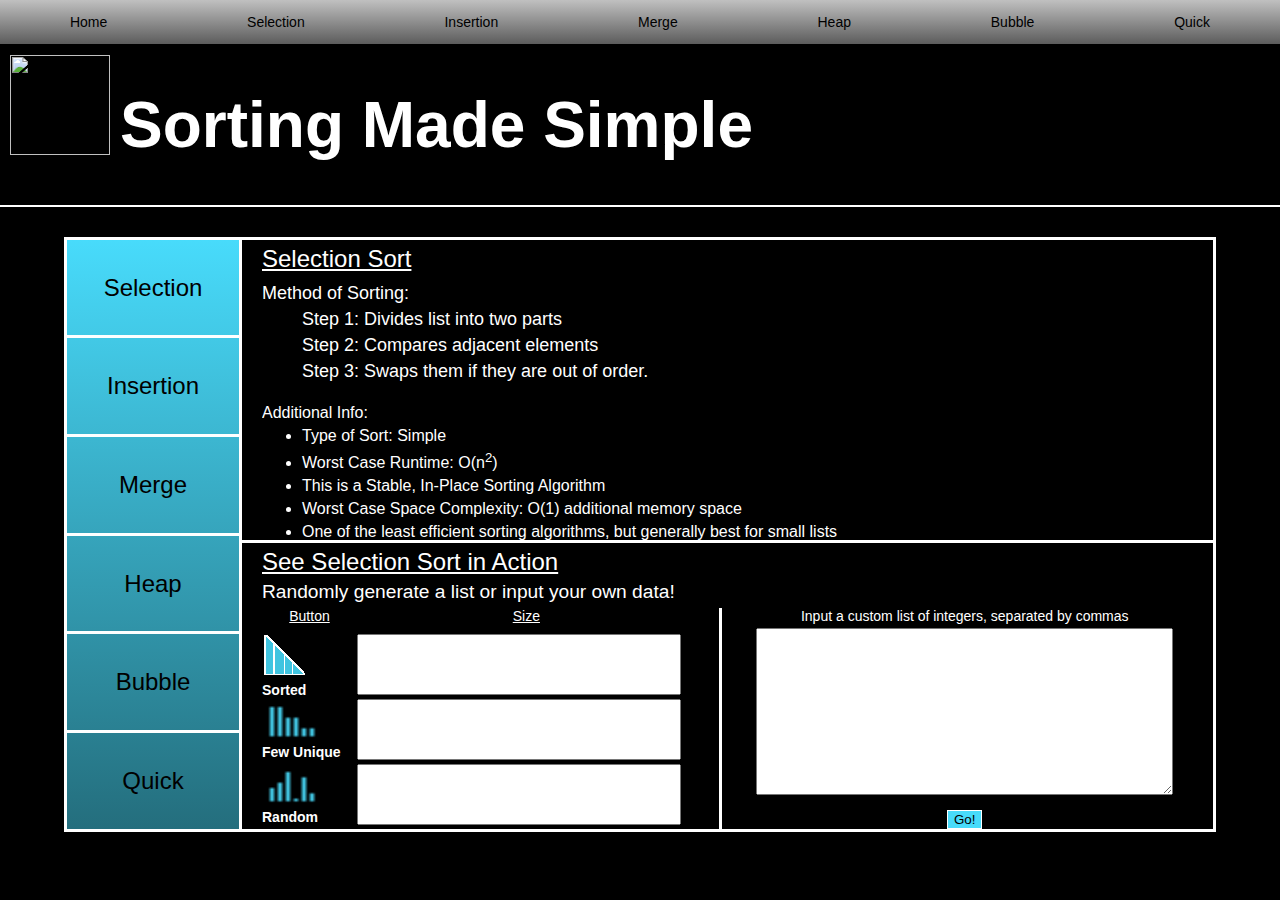
==== commit a8597121: "fixed issue on entering in list" ====
--- a/index.html
+++ b/index.html
@@ -57,12 +57,12 @@
             
         <nav class = "desktopnav">
             <div><a href="./index.html">Home</a></div>
-            <div><a href="pages/sortpage.html?sort=selection"> Selection</a></div>
-            <div><a href="pages/sortpage.html?sort=insertion">Insertion</a></div>
-            <div><a href="pages/sortpage.html?sort=merge">Merge</a></div>
-            <div><a href="pages/sortpage.html?sort=heap">Heap</a></div>
-            <div><a href="pages/sortpage.html?sort=bubble">Bubble</a></div>
-            <div><a href="pages/sortpage.html?sort=quick">Quick</a></div>
+            <div><a href="/pages/sortpage.html?sort=selection"> Selection</a></div>
+            <div><a href="/pages/sortpage.html?sort=insertion">Insertion</a></div>
+            <div><a href="/pages/sortpage.html?sort=merge">Merge</a></div>
+            <div><a href="/pages/sortpage.html?sort=heap">Heap</a></div>
+            <div><a href="/pages/sortpage.html?sort=bubble">Bubble</a></div>
+            <div><a href="/pages/sortpage.html?sort=quick">Quick</a></div>
         </nav>
         
     </header>
@@ -300,35 +300,35 @@
                                     <div class = "lowerpicturesinfo"><strong>Sorted</strong></div>
                                 </div>
 
-                                <div class ="randomsizebox" id = "sortedselectionsize"><input class = "homepageinputboxes_left" type = "number" min="0" max ="20"></div>
+                                <div class ="randomsizebox" id = "sortedselectionsize"><input class = "homepageinputboxes_left" id = "sortedsize" type = "number" min="0" max ="20"></div>
                             </div>
 
                             <div class = "lowerleftinputrow">
                                 
                                 <div class = "lowerinputbutton">
-                                    <img id = "fewuniquepicture" src = "./Images/HomepageImages/fewUniqueElements.PNG">
+                                    <img id = "fewuniquepicture" src = "./Images/HomepageImages/e_fewunique.gif"height="40px" width="60px">
                                     <div class = "lowerpicturesinfo"><strong>Few Unique</strong></div>
                                 </div>
 
-                                <div class ="randomsizebox" id = "fewuniquesize"><input class = "homepageinputboxes_left" type = "number" min="0" max ="20"></div>
+                                <div class ="randomsizebox" id = "fewuniquesizewrapper"><input class = "homepageinputboxes_left" id  = "fewuniquesize" type = "number" min="0" max ="20"></div>
                             </div>
 
                             <div class = "lowerleftinputrow">
 
                                 <div class = "lowerinputbutton">
-                                    <img id = "randompicture" src = "./Images/HomepageImages/randomData.PNG">
+                                    <img id = "randompicture" src = "./Images/HomepageImages/e_random.gif" height="40px" width="60px">
                                     <div class = "lowerpicturesinfo"><strong>Random</strong></div>
                                 </div>
                         
-                                <div class ="randomsizebox" id = "randomsize"><input class = "homepageinputboxes_left" type = "number" min="0" max ="20"></div>
+                                <div class ="randomsizebox" id = "randomsize"><input class = "homepageinputboxes_left" id = "randominputbox" type = "number" min="0" max ="20"></div>
                             </div>
     
                         </div>
 
                         <div class = "lowerinputrightsubsections">
                             <div class = lowerinputrightheader>Input a custom list of integers, separated by commas</div>
-                            <div class = customlistwrapper><textarea class = customlist></textarea></div>
-                            <div class = custominputbuttonwrapper><button class = custominputbutton>Go!</button></div>
+                            <div class = customlistwrapper><textarea class = customlist id = customlist></textarea></div>
+                            <div class = custominputbuttonwrapper><button class = custominputbutton id = "custominputbutton">Go!</button></div>
                         </div>
 
                     </div>
@@ -581,9 +581,8 @@
 
     <!-- js for making the paragraphs display dynamically -->
     <script src="./generaljs/homepage/changingparagraphs.js"></script>
-
-    <!--  js that takes in the size and  generates the list based off which button was pressed-->
-
+    <!-- js that takes in the size and  generates the list based off which button was pressed -->
+    <script src = "./generaljs/inputBox.js" type="module"></script>
 </body>
 
 </html>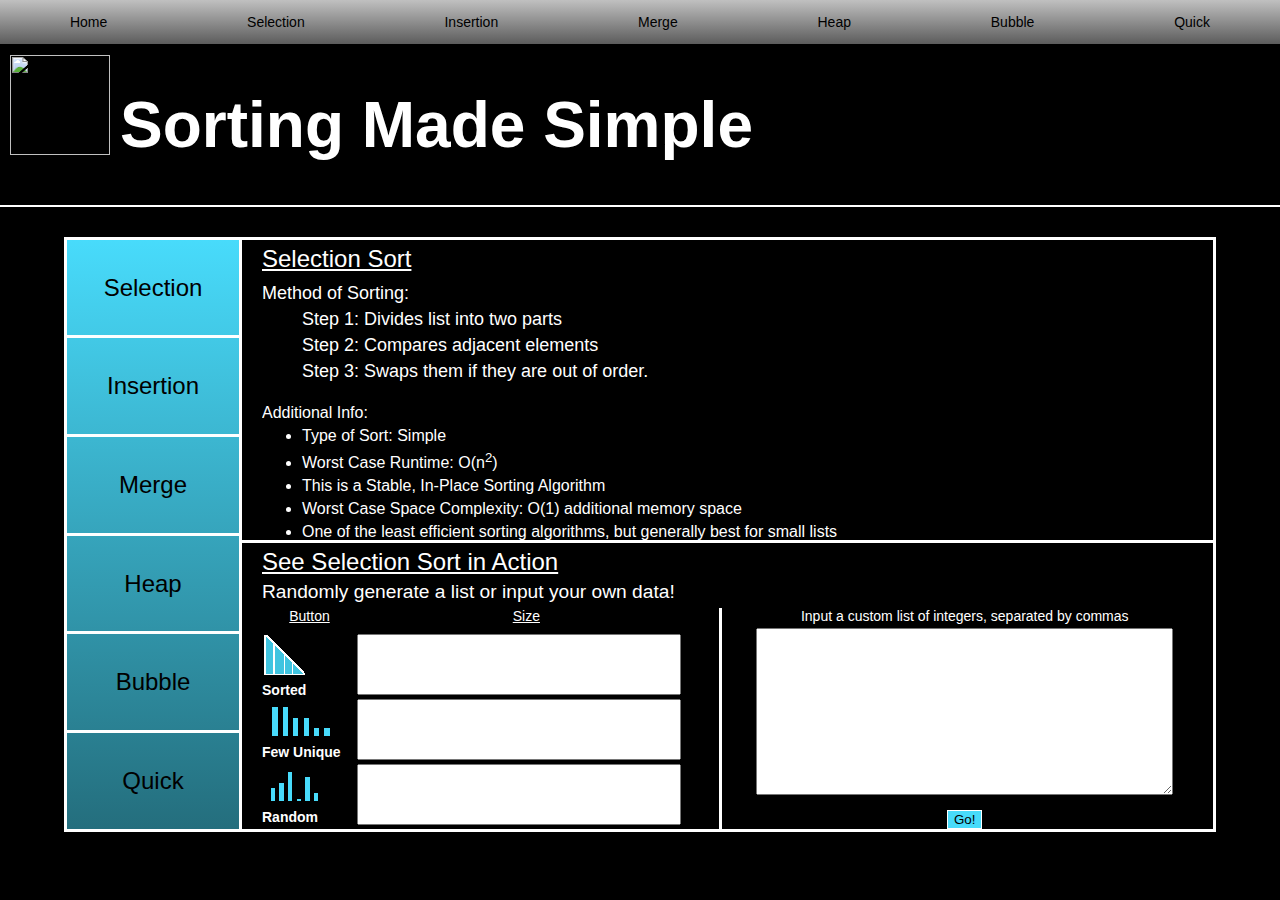
==== commit 4e2f2067: "fixed issue on entering in list" ====
--- a/index.html
+++ b/index.html
@@ -296,7 +296,7 @@
                             <div class = "lowerleftinputrow">
 
                                 <div class = lowerinputbutton>
-                                    <img id = "sortedpicture" src = "./Images/HomepageImages/sortedGraph.PNG">
+                                    <img class = "pixelated" id = "sortedpicture" src = "./Images/HomepageImages/sortedGraph.PNG">
                                     <div class = "lowerpicturesinfo"><strong>Sorted</strong></div>
                                 </div>
 
@@ -306,7 +306,7 @@
                             <div class = "lowerleftinputrow">
                                 
                                 <div class = "lowerinputbutton">
-                                    <img id = "fewuniquepicture" src = "./Images/HomepageImages/e_fewunique.gif"height="40px" width="60px">
+                                    <img class = "pixelated" id = "fewuniquepicture" src = "./Images/HomepageImages/e_fewunique.gif"height="40px" width="78px">
                                     <div class = "lowerpicturesinfo"><strong>Few Unique</strong></div>
                                 </div>
 
@@ -316,7 +316,7 @@
                             <div class = "lowerleftinputrow">
 
                                 <div class = "lowerinputbutton">
-                                    <img id = "randompicture" src = "./Images/HomepageImages/e_random.gif" height="40px" width="60px">
+                                    <img class = "pixelated" id = "randompicture" src = "./Images/HomepageImages/e_random.gif" height="40px" width="65px">
                                     <div class = "lowerpicturesinfo"><strong>Random</strong></div>
                                 </div>
                         
--- a/css/homepage/mainsection.css
+++ b/css/homepage/mainsection.css
@@ -275,6 +275,14 @@
     width: 100%;
     height: 300px;
 }
+
+.pixelated {
+    image-rendering: -moz-crisp-edges;
+    image-rendering: -o-crisp-edges;
+    image-rendering: -webkit-optimize-contrast;
+    -ms-interpolation-mode: nearest-neighbor;
+    image-rendering: pixelated;
+}
     
 /*//////////////////////////////////////////////////////////////////////////////////////////////////////////////////////////////////////////////////////////////////////////////////*/
 /*//////////////////////////////////////////////////////////////////////////////////////////////////////////////////////////////////////////////////////////////////////////////////*/
@@ -575,6 +583,13 @@
     height: 300px;
 }
 
+.pixelated {
+    image-rendering: -moz-crisp-edges;
+    image-rendering: -o-crisp-edges;
+    image-rendering: -webkit-optimize-contrast;
+    -ms-interpolation-mode: nearest-neighbor;
+    image-rendering: pixelated;
+}
 
 }
 /*end of full screen to a little under half screen desktop view*/
